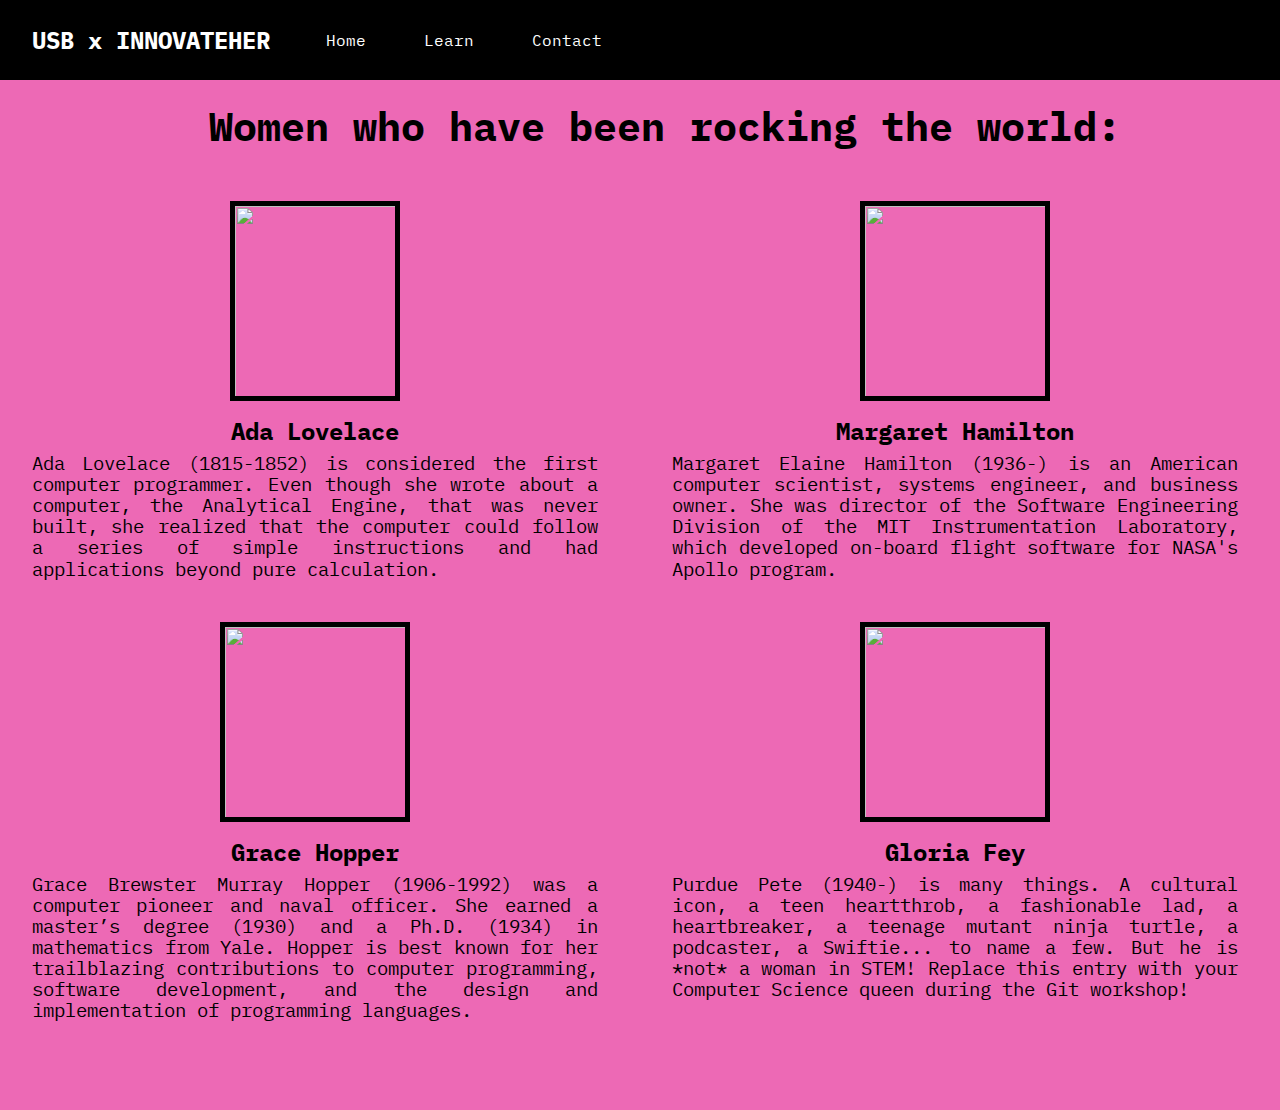
==== learn.html @ 7d3271fe "Update learn.html" ====
<!DOCTYPE html>
<html lang="en">
  <head>
    <meta charset="UTF-8" />
    <meta name="viewport" content="width=device-width, initial-scale=1.0" />
    <title>USB x INNOVATEHER</title>
    <link rel="icon" href="USB.png">
    <link rel="stylesheet" href="style.css" />
    <link href='https://fonts.googleapis.com/css?family=IBM Plex Mono' rel='stylesheet'>
    <link rel="preconnect" href="https://fonts.googleapis.com">
<link rel="preconnect" href="https://fonts.gstatic.com" crossorigin>
<link href="https://fonts.googleapis.com/css2?family=IBM+Plex+Mono:wght@500&family=Montserrat+Alternates:wght@600&family=Urbanist:wght@200&display=swap" rel="stylesheet">
  </head>
  <body>
    <nav>
      <div class="logo">USB x INNOVATEHER</div>
      <div class="nav-items">
        <a href="index.html">Home</a> <a href="learn.html">Learn</a> <a href="contact.html">Contact</a>
      </div>
    </nav>
    <section class="hero">
	<center>
	<h1> Women who have been rocking the world: </h1>
	<style>
		article {
			padding-top: 1px;
			padding-right: 10px;
			padding-bottom: 10px;
		}
		h1 {
	  		padding-top: 20px;
	    	padding-right: 30px;
	        padding-left: 80px;
			font-size: 40px;
		}
		h2 {
			padding-top: 5px;
			padding-bottom: 5px;
	  		text-align: center;
		}
	</style>
	</center>
      <div class="hero-container">
		<div class="column-left">
		<article>
			<center>
				<img src="AdaLovelace.jpg" style="width:170px;height: 200px;border: 5px solid #000;">
			</center>
			<h2> Ada Lovelace </h2>
			<p> Ada Lovelace (1815-1852) is considered the first computer programmer. Even though she wrote about a computer, the Analytical Engine, that was never built, she realized that the computer could follow a series of simple instructions and had applications beyond pure calculation.</p>
		</article>
		<article>
			<center>
				<img src="GraceHopper.jpg" style="width:190px;height: 200px;border: 5px solid #000;">
			</center>
			<h2> Grace Hopper </h2>
			<p> Grace Brewster Murray Hopper (1906-1992) was a computer pioneer and naval officer. She earned a master’s degree (1930) and a Ph.D. (1934) in mathematics from Yale. Hopper is best known for her trailblazing contributions to computer programming, software development, and the design and implementation of programming languages.</p>
		</article>
		</div>
	<div class="column-right">
		<article>
			<center>
				<img src="MargaretHamilton.jpg" style="width:190px;height: 200px;border: 5px solid #000;">
			</center>
			<h2> Margaret Hamilton </h2>
			<p> Margaret Elaine Hamilton (1936-) is an American computer scientist, systems engineer, and business owner. She was director of the Software Engineering Division of the MIT Instrumentation Laboratory, which developed on-board flight software for NASA's Apollo program.</p>
		</article>
		<article>
			<center>
				<img src="P/Users/osmarrocha-patino/Downloads/Gloria-Fey-Visual-Performing-Arts-Technology.jpg" style="width:190px;height: 200px;border: 5px solid #000;">
			</center>
			<h2> Gloria Fey </h2>
			<p> Purdue Pete (1940-) is many things. A cultural icon, a teen heartthrob, a fashionable lad, a heartbreaker, a teenage mutant ninja turtle, a podcaster, a Swiftie... to name a few. But he is *not* a woman in STEM! Replace this entry with your Computer Science queen during the Git workshop!</p>
		</article>
	</div>
      </div>
    </section>
  </body>
</html>
---- style.css ----
* {
  box-sizing: border-box;
  margin: 0;
  padding: 0;
  font-family: 'IBM Plex Mono', 'IBM ';
}

nav {
  height: 80px;
  background: #000;
  display: flex;
  /* justify-content: space-between; */
  align-items: center;
  padding: 0rem calc((100vw - 1300px) / 2);
}

.logo {
  color: #fff;
  font-size: 1.5rem;
  font-weight: bold;
  padding: 0 2rem;
}

nav a {
  text-decoration: none;
  color: #fff;
  padding: 0 1.5rem;
}

.contact-content a {
  text-decoration: underline;
  color: #000;
}

.contact-content a:hover {
  color: #fff;
}

nav a:hover {
  color: #fff;
}

.hero {
  background: #ed69b5;
}

.hero-container {
  display: grid;
  grid-template-columns: 1fr 1fr;
  height: min-content;
  padding: 3rem calc((100vw - 1300px) / 2);
}

.column-left {
  display: flex;
  flex-direction: column;
  /* justify-content: center; */
  align-items: flex-start;
  color: #000;
  padding: 0rem 2rem;
}

.column-left h1 {
  margin-bottom: 1rem;
  font-size: 3rem;
}

.column-left p {
  margin-bottom: 2rem;
  font-size: 1.2rem;
  line-height: 1.1;
  text-align: justify;
}

button {
  padding: 1rem 3rem;
  font-size: 1rem;
  border: none;
  color: #fff;
  background: #000;
  cursor: pointer;
  border-radius: 50px;
}

button:hover {
  background: #fff;
  color: #000;
}

.column-right {
  display: flex;
  flex-direction: column;
  /* justify-content: center; */
  align-items: flex-start;
  align-items: center;
  padding: 0rem 2rem;
}


.column-right p {
  margin-bottom: 2rem;
  font-size: 1.2rem;
  line-height: 1.1;
  text-align: justify;
}

.hero-image {
  width: 150%;
  height: 80%;
}

.contact-head {
  justify-content: center;
  align-items: center;

  font-size: 50px;
  font-weight: bold;
  padding-top: 20%;
}

.contact-content{
  font-size: 25px;
}

@media screen and (max-width: 768px) {
  .hero-container {
    grid-template-columns: 1fr;
  }
}
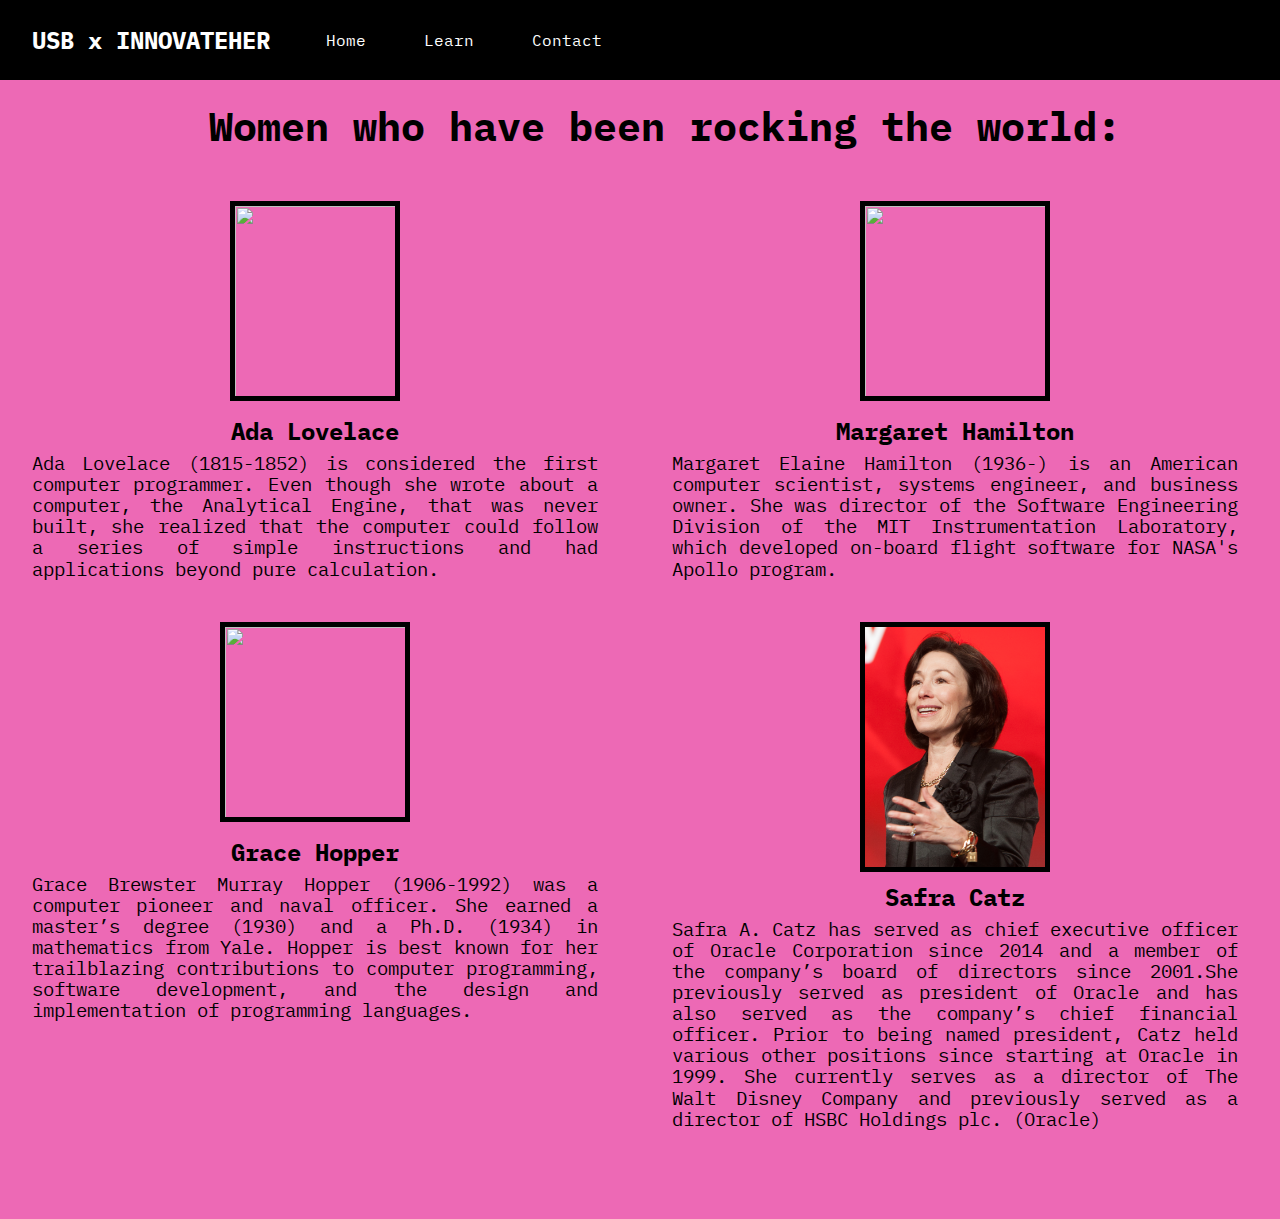
==== commit 4e2f891d: "changed purdue pete bio" ====
--- a/learn.html
+++ b/learn.html
@@ -67,10 +67,11 @@
 		</article>
 		<article>
 			<center>
-				<img src="P/Users/osmarrocha-patino/Downloads/Gloria-Fey-Visual-Performing-Arts-Technology.jpg" style="width:190px;height: 200px;border: 5px solid #000;">
+				<img src="safra-catz.jpg" style="width:190px;height: 250px;border: 5px solid #000;">
 			</center>
-			<h2> Gloria Fey </h2>
-			<p> Purdue Pete (1940-) is many things. A cultural icon, a teen heartthrob, a fashionable lad, a heartbreaker, a teenage mutant ninja turtle, a podcaster, a Swiftie... to name a few. But he is *not* a woman in STEM! Replace this entry with your Computer Science queen during the Git workshop!</p>
+			<h2> Safra Catz </h2>
+			<p> Safra A. Catz has served as chief executive officer of Oracle Corporation since 2014 and a member of the company’s board of directors since 2001.She previously served as president of Oracle and has also served as the company’s chief financial officer. Prior to being named president, Catz held various other positions since starting at Oracle in 1999. She currently serves as a director of The Walt Disney Company and previously served as a director of HSBC Holdings plc. (Oracle)
+			</p>
 		</article>
 	</div>
       </div>
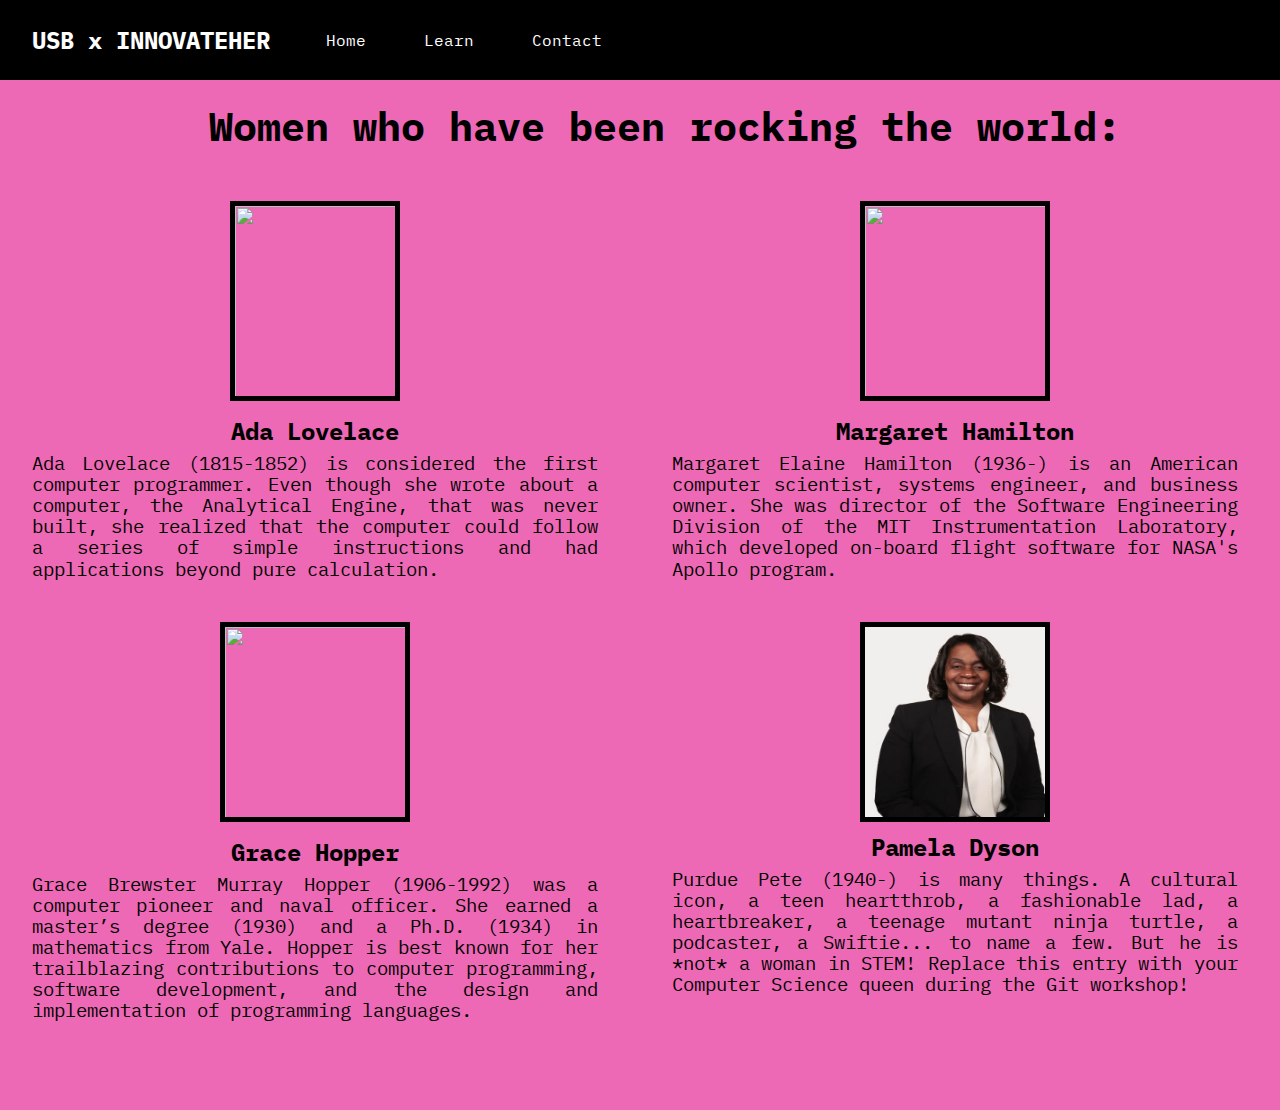
==== commit f36de20d: "updated picture" ====
--- a/learn.html
+++ b/learn.html
@@ -67,14 +67,14 @@
 		</article>
 		<article>
 			<center>
-				<img src="safra-catz.jpg" style="width:190px;height: 250px;border: 5px solid #000;">
+				<img src="pamela-dyson.jpeg" style="width:190px;height: 200px;border: 5px solid #000;">
 			</center>
-			<h2> Safra Catz </h2>
-			<p> Safra A. Catz has served as chief executive officer of Oracle Corporation since 2014 and a member of the company’s board of directors since 2001.She previously served as president of Oracle and has also served as the company’s chief financial officer. Prior to being named president, Catz held various other positions since starting at Oracle in 1999. She currently serves as a director of The Walt Disney Company and previously served as a director of HSBC Holdings plc. (Oracle)
-			</p>
+			<h2> Pamela Dyson </h2>
+			<p> Purdue Pete (1940-) is many things. A cultural icon, a teen heartthrob, a fashionable lad, a heartbreaker, a teenage mutant ninja turtle, a podcaster, a Swiftie... to name a few. But he is *not* a woman in STEM! Replace this entry with your Computer Science queen during the Git workshop!</p>
 		</article>
 	</div>
       </div>
     </section>
   </body>
 </html>
+
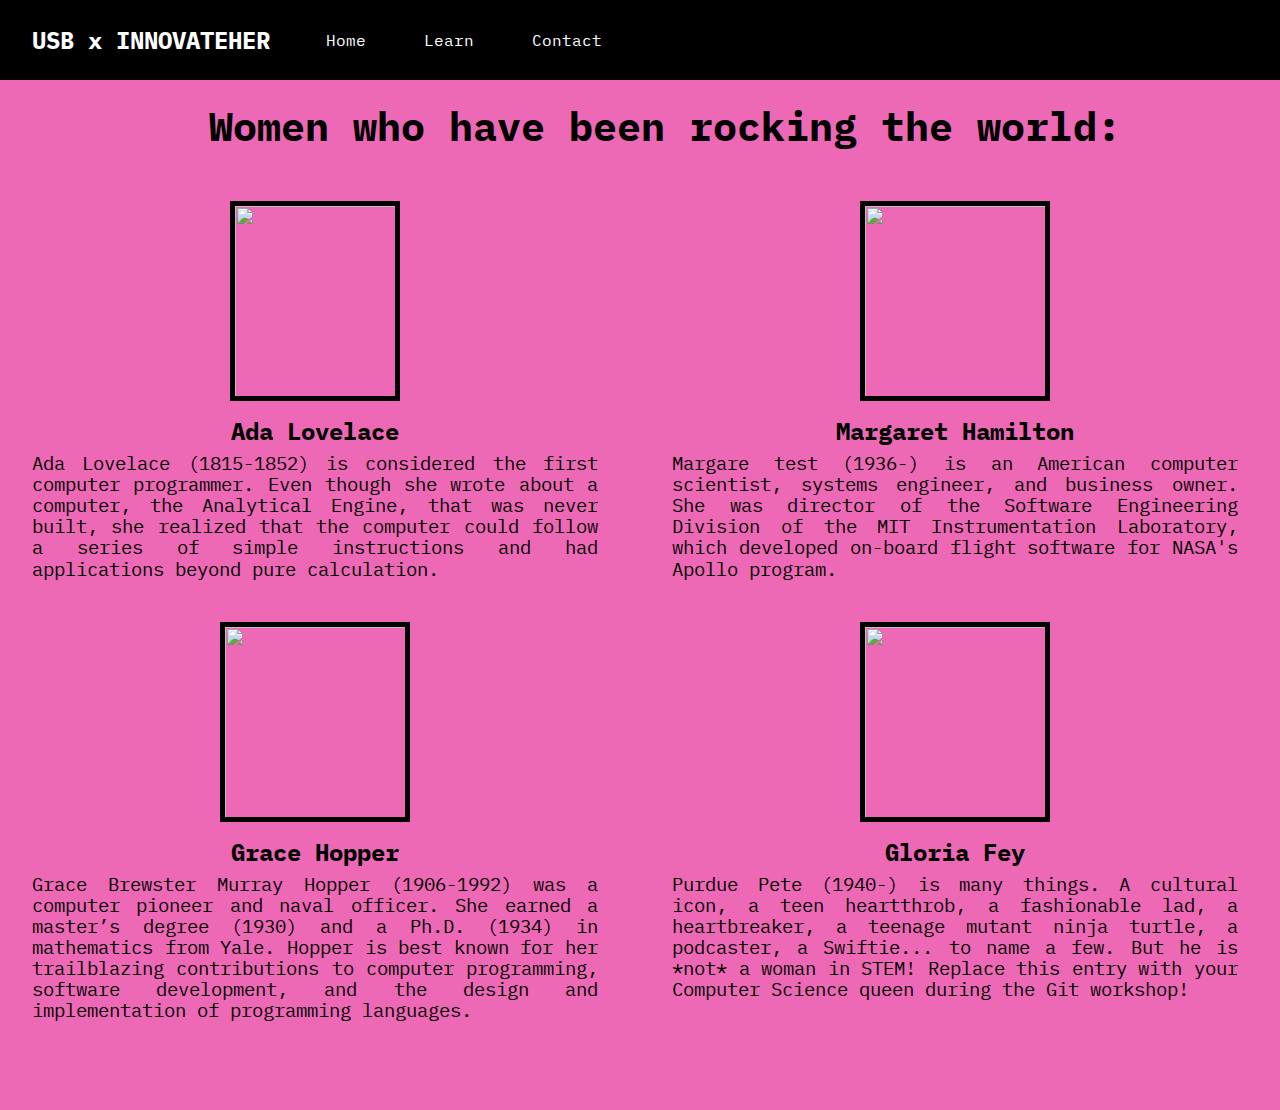
==== commit ba98cf35: "Merge 7d3271fe57cd917835d62306e3a12d13b5d4b329 into 8e69ccf7c7ea11de2d47858f4e5c9ed358fbcd23" ====
--- a/learn.html
+++ b/learn.html
@@ -63,13 +63,13 @@
 				<img src="MargaretHamilton.jpg" style="width:190px;height: 200px;border: 5px solid #000;">
 			</center>
 			<h2> Margaret Hamilton </h2>
-			<p> Margaret Elaine Hamilton (1936-) is an American computer scientist, systems engineer, and business owner. She was director of the Software Engineering Division of the MIT Instrumentation Laboratory, which developed on-board flight software for NASA's Apollo program.</p>
+			<p> Margare test  (1936-) is an American computer scientist, systems engineer, and business owner. She was director of the Software Engineering Division of the MIT Instrumentation Laboratory, which developed on-board flight software for NASA's Apollo program.</p>
 		</article>
 		<article>
 			<center>
-				<img src="pamela-dyson.jpeg" style="width:190px;height: 200px;border: 5px solid #000;">
+				<img src="P/Users/osmarrocha-patino/Downloads/Gloria-Fey-Visual-Performing-Arts-Technology.jpg" style="width:190px;height: 200px;border: 5px solid #000;">
 			</center>
-			<h2> Pamela Dyson </h2>
+			<h2> Gloria Fey </h2>
 			<p> Purdue Pete (1940-) is many things. A cultural icon, a teen heartthrob, a fashionable lad, a heartbreaker, a teenage mutant ninja turtle, a podcaster, a Swiftie... to name a few. But he is *not* a woman in STEM! Replace this entry with your Computer Science queen during the Git workshop!</p>
 		</article>
 	</div>
@@ -77,4 +77,3 @@
     </section>
   </body>
 </html>
-
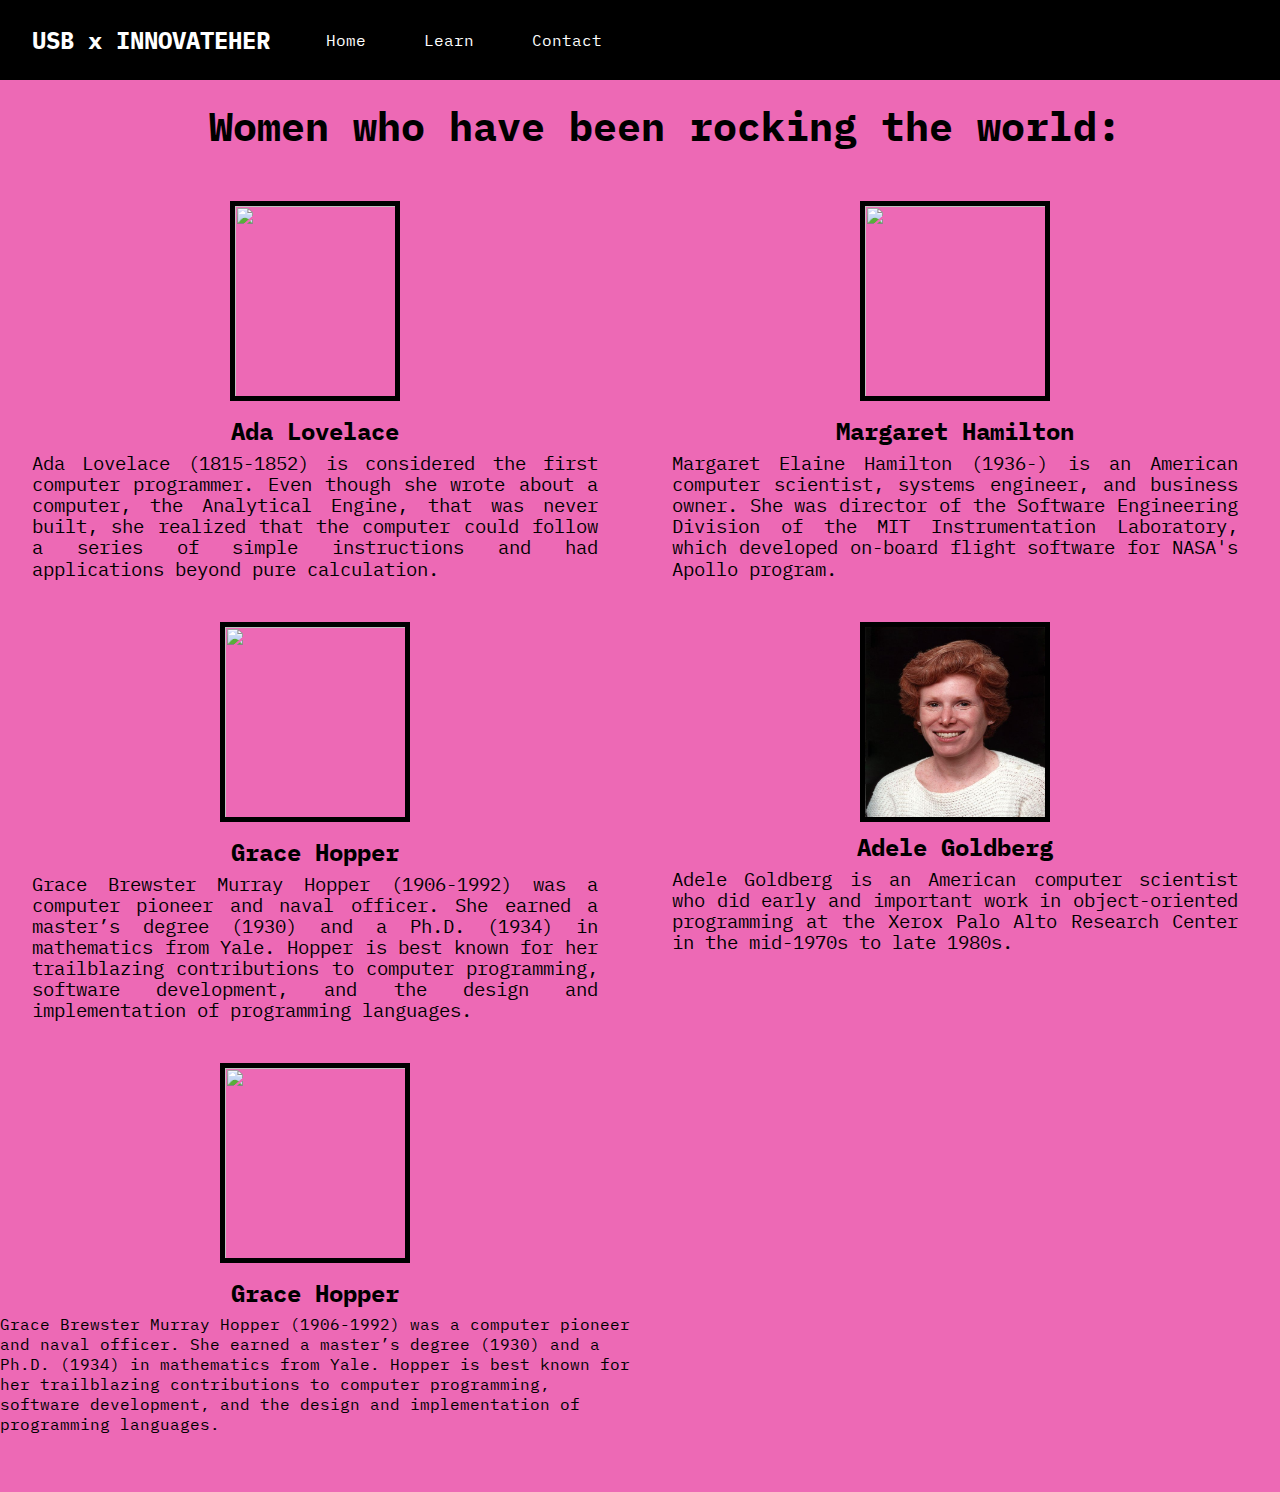
==== commit 9b0b67b9: "Added Adele Goldberg" ====
--- a/learn.html
+++ b/learn.html
@@ -63,16 +63,23 @@
 				<img src="MargaretHamilton.jpg" style="width:190px;height: 200px;border: 5px solid #000;">
 			</center>
 			<h2> Margaret Hamilton </h2>
-			<p> Margare test  (1936-) is an American computer scientist, systems engineer, and business owner. She was director of the Software Engineering Division of the MIT Instrumentation Laboratory, which developed on-board flight software for NASA's Apollo program.</p>
+			<p> Margaret Elaine Hamilton (1936-) is an American computer scientist, systems engineer, and business owner. She was director of the Software Engineering Division of the MIT Instrumentation Laboratory, which developed on-board flight software for NASA's Apollo program.</p>
 		</article>
 		<article>
 			<center>
-				<img src="P/Users/osmarrocha-patino/Downloads/Gloria-Fey-Visual-Performing-Arts-Technology.jpg" style="width:190px;height: 200px;border: 5px solid #000;">
+				<img src="adele_goldberg.jpg" style="width:190px;height: 200px;border: 5px solid #000;">
 			</center>
-			<h2> Gloria Fey </h2>
-			<p> Purdue Pete (1940-) is many things. A cultural icon, a teen heartthrob, a fashionable lad, a heartbreaker, a teenage mutant ninja turtle, a podcaster, a Swiftie... to name a few. But he is *not* a woman in STEM! Replace this entry with your Computer Science queen during the Git workshop!</p>
+			<h2> Adele Goldberg </h2>
+			<p> Adele Goldberg is an American computer scientist who did early and important work in object-oriented programming at the Xerox Palo Alto Research Center in the mid-1970s to late 1980s.</p>
 		</article>
 	</div>
+	<article>
+		<center>
+			<img src="GraceHopper.jpg" style="width:190px;height: 200px;border: 5px solid #000;">
+		</center>
+		<h2> Grace Hopper </h2>
+		<p> Grace Brewster Murray Hopper (1906-1992) was a computer pioneer and naval officer. She earned a master’s degree (1930) and a Ph.D. (1934) in mathematics from Yale. Hopper is best known for her trailblazing contributions to computer programming, software development, and the design and implementation of programming languages.</p>
+	</article>
       </div>
     </section>
   </body>
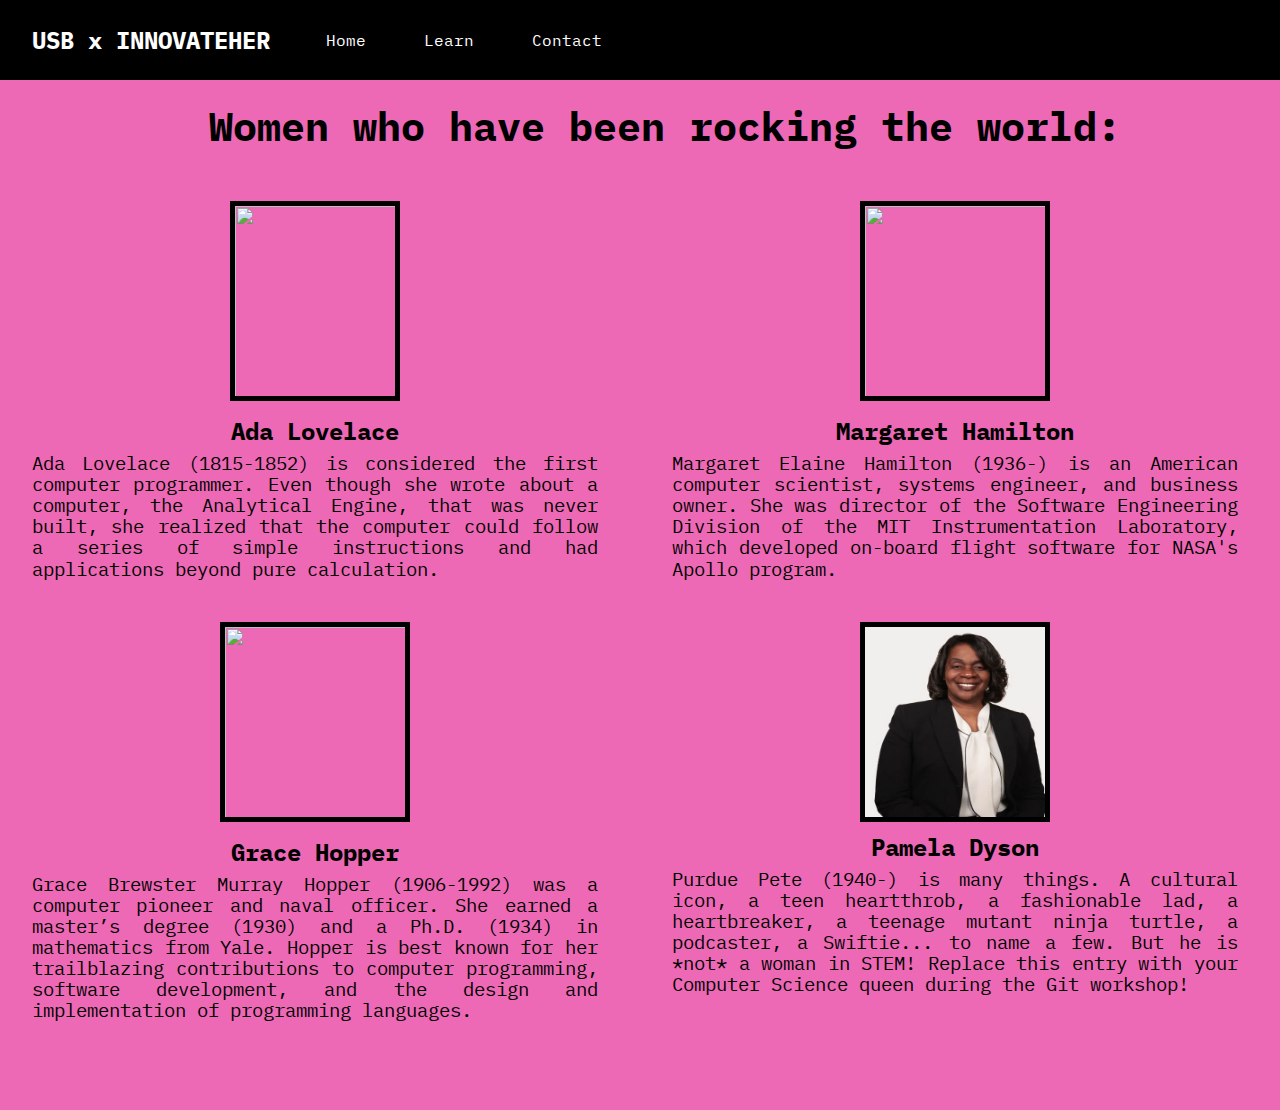
==== commit 439cae80: "Merge f36de20d77496b22f3b3a7e0f8e6e244ab52a778 into dd7640ad21469c89494dbf70219f3d077e9cf0e8" ====
--- a/learn.html
+++ b/learn.html
@@ -67,20 +67,14 @@
 		</article>
 		<article>
 			<center>
-				<img src="adele_goldberg.jpg" style="width:190px;height: 200px;border: 5px solid #000;">
+				<img src="pamela-dyson.jpeg" style="width:190px;height: 200px;border: 5px solid #000;">
 			</center>
-			<h2> Adele Goldberg </h2>
-			<p> Adele Goldberg is an American computer scientist who did early and important work in object-oriented programming at the Xerox Palo Alto Research Center in the mid-1970s to late 1980s.</p>
+			<h2> Pamela Dyson </h2>
+			<p> Purdue Pete (1940-) is many things. A cultural icon, a teen heartthrob, a fashionable lad, a heartbreaker, a teenage mutant ninja turtle, a podcaster, a Swiftie... to name a few. But he is *not* a woman in STEM! Replace this entry with your Computer Science queen during the Git workshop!</p>
 		</article>
 	</div>
-	<article>
-		<center>
-			<img src="GraceHopper.jpg" style="width:190px;height: 200px;border: 5px solid #000;">
-		</center>
-		<h2> Grace Hopper </h2>
-		<p> Grace Brewster Murray Hopper (1906-1992) was a computer pioneer and naval officer. She earned a master’s degree (1930) and a Ph.D. (1934) in mathematics from Yale. Hopper is best known for her trailblazing contributions to computer programming, software development, and the design and implementation of programming languages.</p>
-	</article>
       </div>
     </section>
   </body>
 </html>
+
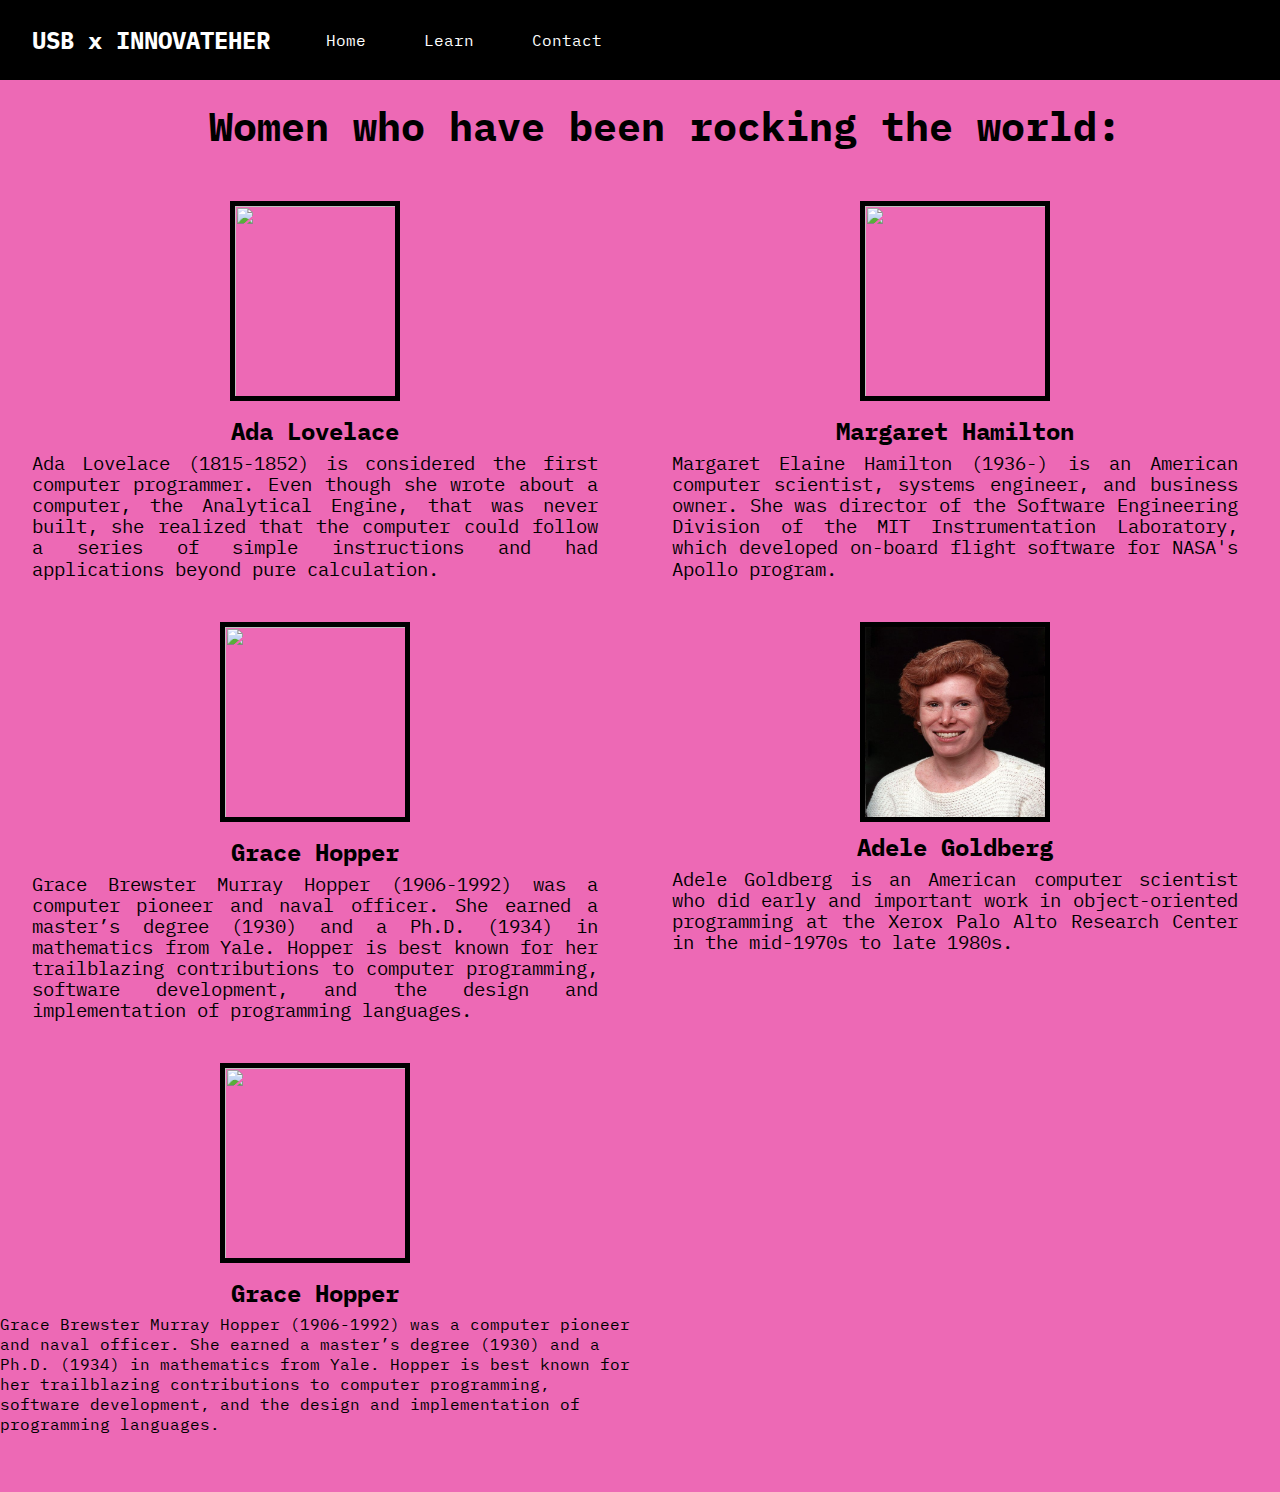
==== commit d9541fd9: "Merge 9b0b67b9d148a075ba548eef896688b183468035 into dd7640ad21469c89494dbf70219f3d077e9cf0e8" ====
--- a/learn.html
+++ b/learn.html
@@ -67,14 +67,20 @@
 		</article>
 		<article>
 			<center>
-				<img src="pamela-dyson.jpeg" style="width:190px;height: 200px;border: 5px solid #000;">
+				<img src="adele_goldberg.jpg" style="width:190px;height: 200px;border: 5px solid #000;">
 			</center>
-			<h2> Pamela Dyson </h2>
-			<p> Purdue Pete (1940-) is many things. A cultural icon, a teen heartthrob, a fashionable lad, a heartbreaker, a teenage mutant ninja turtle, a podcaster, a Swiftie... to name a few. But he is *not* a woman in STEM! Replace this entry with your Computer Science queen during the Git workshop!</p>
+			<h2> Adele Goldberg </h2>
+			<p> Adele Goldberg is an American computer scientist who did early and important work in object-oriented programming at the Xerox Palo Alto Research Center in the mid-1970s to late 1980s.</p>
 		</article>
 	</div>
+	<article>
+		<center>
+			<img src="GraceHopper.jpg" style="width:190px;height: 200px;border: 5px solid #000;">
+		</center>
+		<h2> Grace Hopper </h2>
+		<p> Grace Brewster Murray Hopper (1906-1992) was a computer pioneer and naval officer. She earned a master’s degree (1930) and a Ph.D. (1934) in mathematics from Yale. Hopper is best known for her trailblazing contributions to computer programming, software development, and the design and implementation of programming languages.</p>
+	</article>
       </div>
     </section>
   </body>
 </html>
-
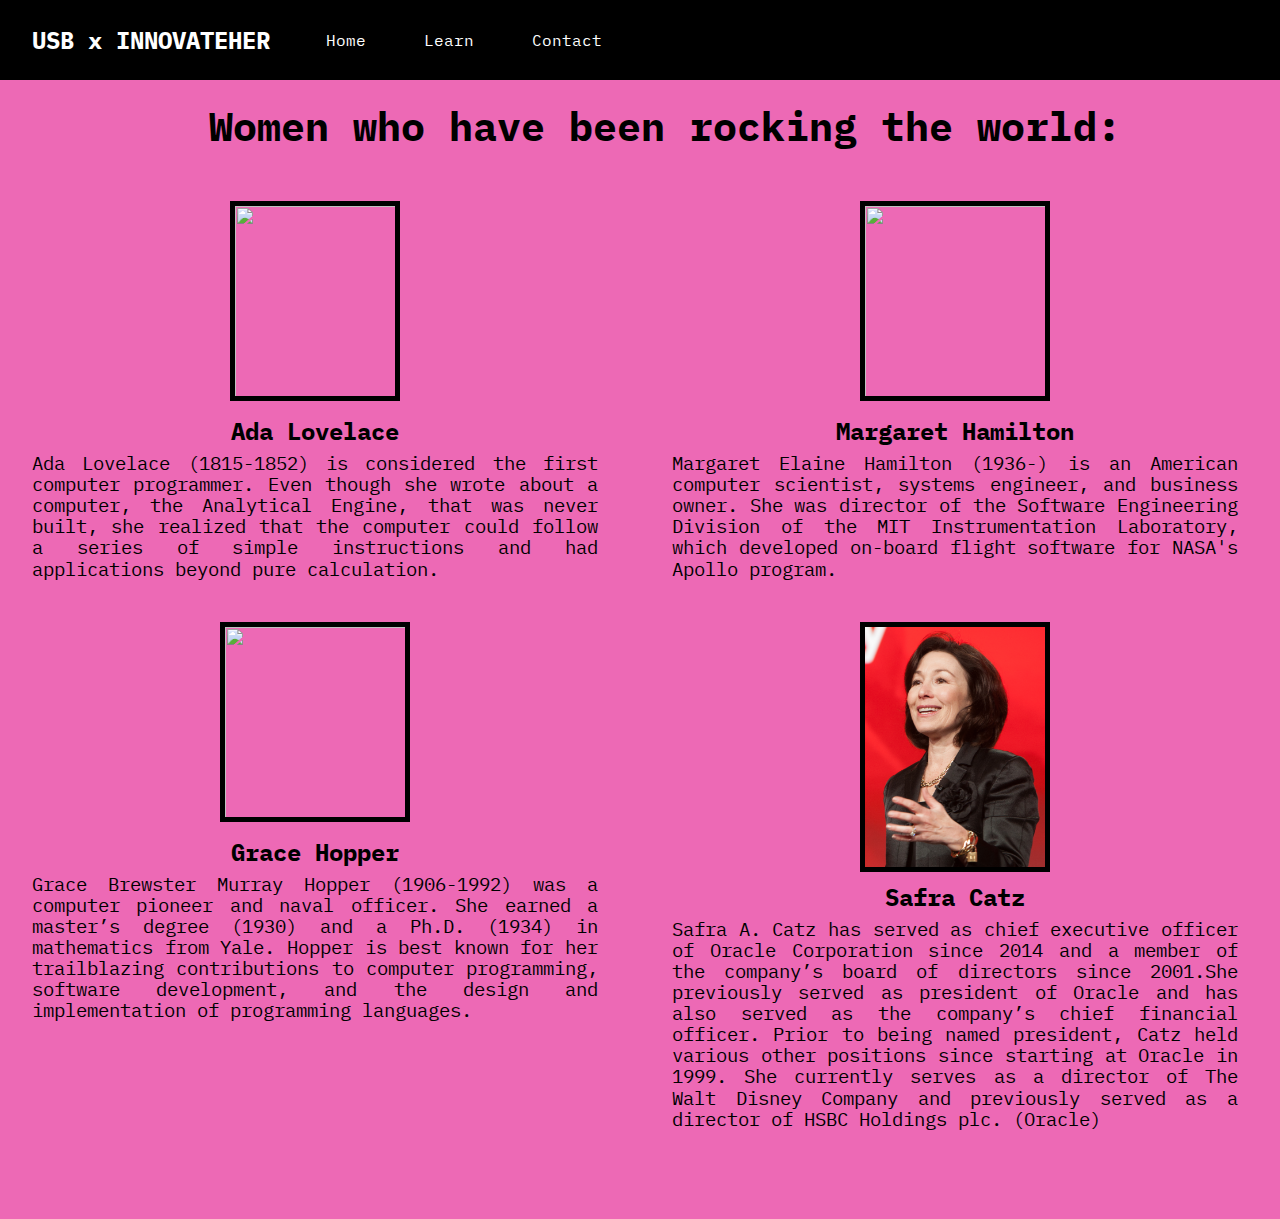
==== commit e898688e: "Merge 4e2f891d9bfb9b83250c965573b42720b506f9d8 into dd7640ad21469c89494dbf70219f3d077e9cf0e8" ====
--- a/learn.html
+++ b/learn.html
@@ -67,19 +67,13 @@
 		</article>
 		<article>
 			<center>
-				<img src="adele_goldberg.jpg" style="width:190px;height: 200px;border: 5px solid #000;">
+				<img src="safra-catz.jpg" style="width:190px;height: 250px;border: 5px solid #000;">
 			</center>
-			<h2> Adele Goldberg </h2>
-			<p> Adele Goldberg is an American computer scientist who did early and important work in object-oriented programming at the Xerox Palo Alto Research Center in the mid-1970s to late 1980s.</p>
+			<h2> Safra Catz </h2>
+			<p> Safra A. Catz has served as chief executive officer of Oracle Corporation since 2014 and a member of the company’s board of directors since 2001.She previously served as president of Oracle and has also served as the company’s chief financial officer. Prior to being named president, Catz held various other positions since starting at Oracle in 1999. She currently serves as a director of The Walt Disney Company and previously served as a director of HSBC Holdings plc. (Oracle)
+			</p>
 		</article>
 	</div>
-	<article>
-		<center>
-			<img src="GraceHopper.jpg" style="width:190px;height: 200px;border: 5px solid #000;">
-		</center>
-		<h2> Grace Hopper </h2>
-		<p> Grace Brewster Murray Hopper (1906-1992) was a computer pioneer and naval officer. She earned a master’s degree (1930) and a Ph.D. (1934) in mathematics from Yale. Hopper is best known for her trailblazing contributions to computer programming, software development, and the design and implementation of programming languages.</p>
-	</article>
       </div>
     </section>
   </body>
